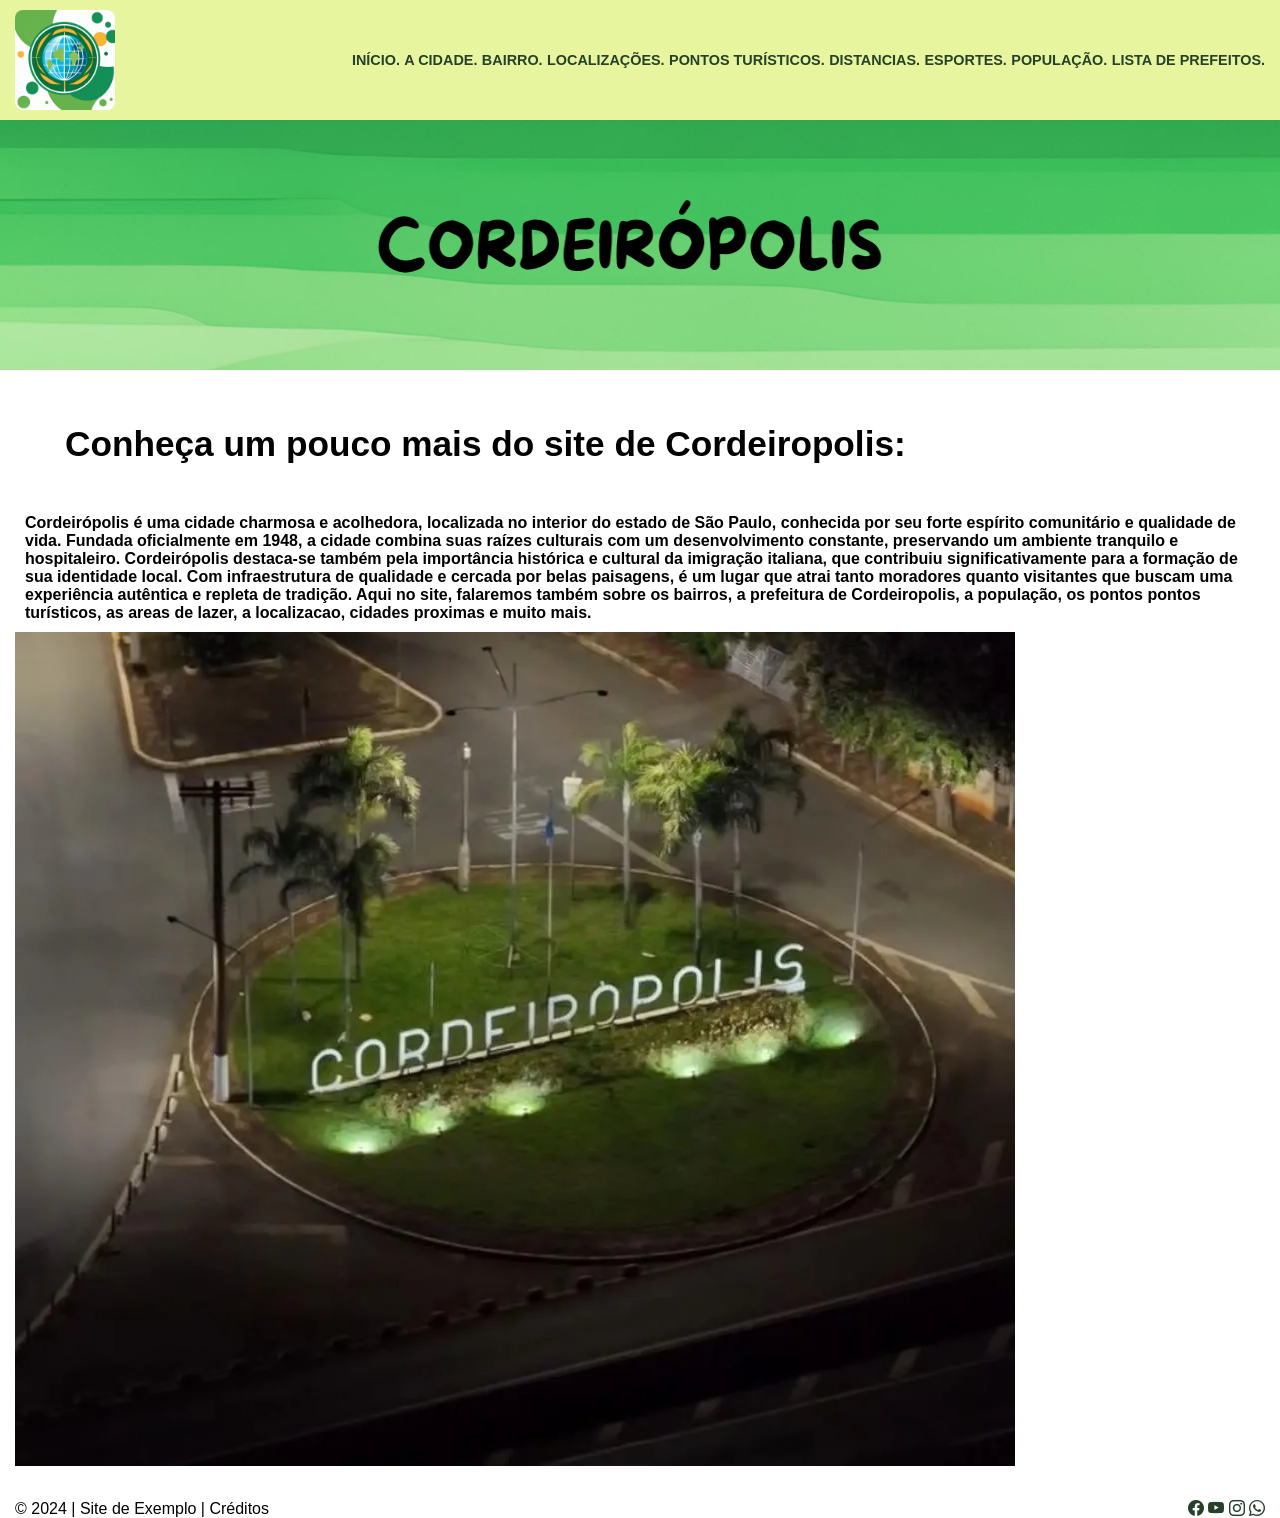
==== index.html @ 40acc1aa "aula 22/11/2024 - domínio e hospedagem" ====
<!DOCTYPE html>
<html lang="en">

<head>
    <meta charset="UTF-8">
    <meta name="viewport" content="width=device-width, initial-scale=1.0">
    <title> Site de Cordeirópolis</title>
    <link rel="stylesheet" href="css/style.css">
</head>


<body>
    <header>
        <nav>
            <img src="imagens/logo do site.webp" alt=" logo da cidade">
            <span>
                <a href="index.html"> Início.</a>
                <a href="a-cidade.html"> A cidade.</a>
                <a href="bairros.html"> Bairro.</a>
                <a href="localizacao.html"> Localizações.</a>
                <a href="pontos-turisticos.html"> Pontos Turísticos.</a>
                <a href="distancias.html"> Distancias.</a>
                <a href="esportes.html"> Esportes.</a>
                <a href="populacao.html"> População.</a>
                <a href="lista-de-prefeitos.html"> Lista de Prefeitos.</a>
            </span>
        </nav>
    </header>

    <section class="imagem_destaque">
        <img src="imagens/CORDEIRÓPOLIS.png" alt=" imagem principal">
    </section>

    <main>
        <div class="imformações_de_index">
            <div>
                <h1> Conheça um pouco mais do site de Cordeiropolis:</h1>
                <p><h3>Cordeirópolis é uma cidade charmosa e acolhedora, localizada no interior do estado de São Paulo,
                    conhecida por seu forte espírito comunitário e qualidade de vida. Fundada oficialmente em 1948, a
                    cidade combina suas raízes culturais com um desenvolvimento constante, preservando um ambiente
                    tranquilo e hospitaleiro. Cordeirópolis destaca-se também pela importância histórica e cultural da
                    imigração italiana, que contribuiu significativamente para a formação de sua identidade local. Com
                    infraestrutura de qualidade e cercada por belas paisagens, é um lugar que atrai tanto moradores
                    quanto visitantes que buscam uma experiência autêntica e repleta de tradição.
                    Aqui no site, falaremos também sobre os bairros, a prefeitura de Cordeiropolis, a população, os
                    pontos pontos turísticos, as areas de lazer, a localizacao, cidades proximas e muito mais.</h3>
                </p>
                <img src="imagens/brasao.png">
            </div>


    </main>


    <footer>
        <div>
            &copy; 2024 | Site de Exemplo | Créditos
        </div>
        <div>
            <a href="https://facebook.com" target="_blank"><i class="bi bi-facebook"></i></a>
            <a href="http://youtube.com" target="_blank"><i class="bi bi-youtube"></i></a>
            <a href="https://instagram.com" target="_blank"><i class="bi bi-instagram"></i></a>
            <a href="https://whatsapp.com" target="_blank"><i class="bi bi-whatsapp"></i></a>
        </div>
    </footer>


</body>

</html>
---- css/style.css ----
@import url('https://fonts.googleapis.com/css2?family=Roboto:ital,wght@0,100;0,300;0,400;0,500;0,700;0,900;1,100;1,300;1,400;1,500;1,700;1,900&display=swap');
@import url("https://cdn.jsdelivr.net/npm/bootstrap-icons@1.11.3/font/bootstrap-icons.min.css");

/*CSS Reset - redefine padrões que são aplicados pelos navegadores*/
* {
    margin: 0px;
    padding: 0px;
    box-sizing: border-box;



}

:root {
    --jade: #00A676;
    --preto: #181F1C;
    --verde_claro: #E7F59E;
    --verde_escuro: #274029;
    --laranja: #F7A072;
    --branco: #fff;

}

body {
    font-family: 'Gill Sans', 'Gill Sans MT', Calibri, 'Trebuchet MS', sans-serif;

}

nav,
article,
main,
footer {
    width: 1250px;
    margin: 0px auto;

}

header {
    background-color: var(--verde_claro);
    color: var(--branco);
    padding: 10px 0px;



}

nav {
    display: flex;
    /*muda  de bloco para flex*/
    justify-content: space-between;
    /* distribui horizontalmente os filhos*/
    align-items: center;
    /*alinha verticalmente */
    img{
        width: 100px;
    }

}

nav a {
    color: var(--verde_escuro);
    text-decoration: none;
    text-transform: uppercase;
    font-size: .9rem;
    font-weight: bold;


}

nav a:hover {

    text-decoration: underline;
    color: orange;

}

nav img {
    border-radius: 8px;

    margin-right: 70%px;


}

footer {
    display: flex;
    justify-content: space-between;
    align-items: center;
    margin-top: 30px;

    i {
        color: var(--verde_escuro);
    }
}

.imagem_destaque img {
    width: 100%;
    height: 250px;
}

h1 {
    font-size: 2.2rem;
    margin: 50px;
    color: var(--cinza_escuro);
    border-bottom: 2px solid var(--cinza_claro);
}

h2 {
    font-size: 1.7rem;
    color: var(--cinza_escuro);
    margin: 40px 0px 15px 0px;
}
h3{
    font-size: 1.0rem;
    margin: 10px;
    color: var(--cinza_escuro);
    border-bottom: 2px solid var(--cinza_claro);
}

p {
    line-height: 150%;
    /* altura da  linha    */
    margin-bottom: 10px;
    /* espaçamento entre paragrafo*/

}

.imagens {
    display: flex;
    justify-content: space-between;

    img {
        width: 32%;
    }
}

.home {
    display: flex;
    justify-content: space-between;
    flex-wrap: wrap;
    margin-top: 50px;
    margin-bottom: 80px;

}
.pontos-turisticos {
    display: flex;
    justify-content: space-between;
    flex-wrap: wrap;
    margin-top: 50px;
    margin-bottom: 80px;


    h2 {
        border-bottom: var(--cinza_claro) solid 3px;
    }

    .card {
        width: 32%;
        margin-bottom: 30px;
        text-align: center;

        img {
            width: 80%;
            border-radius: 10px;
            border: #E7F59E solid 3px;

        }
    }
    .tabela_cidades {
        border-bottom: 2px solid var(--cinza_claro);
        border-collapse: separate;
        width: 100%;
    
        h2 {
            border-bottom: 2px solid var(--cinza_claro);
        }
    
        th {
            background-color: var(--jade);
            color: var(--verde_claro);
            padding: 8px;
            text-align: start;
            font-size: larger;
        }
    
        td {
            background-color: var(--laranja);
            font-size: large;
        }
    
    }

}
.tabela_cidades {
    border-bottom: 2px solid var(--cinza_claro);
    border-collapse: separate;
    width: 100%;

    h2 {
        border-bottom: 2px solid var(--cinza_claro);
    }

    th {
        background-color: var(--jade);
        color: var(--verde_claro);
        padding: 8px;
        text-align: start;
        font-size: larger;
    }

    td {
        background-color: var(--verde_claro);
        font-size: large;
    }

}

.tabela_municipios {

    border-bottom: 2px solid var(--cinza_claro);
    border-collapse: separate;
    width: 100%;

    h2 {
        border-bottom: 2px solid var(--cinza_claro);
    }

    th {
        background-color: var(--jade);
        color: var(--verde_claro);
        padding: 8px;
        text-align: start;
        font-size: larger;
    }

    td {
        background-color: var(--verde_claro);
        font-size: large;
    }

}
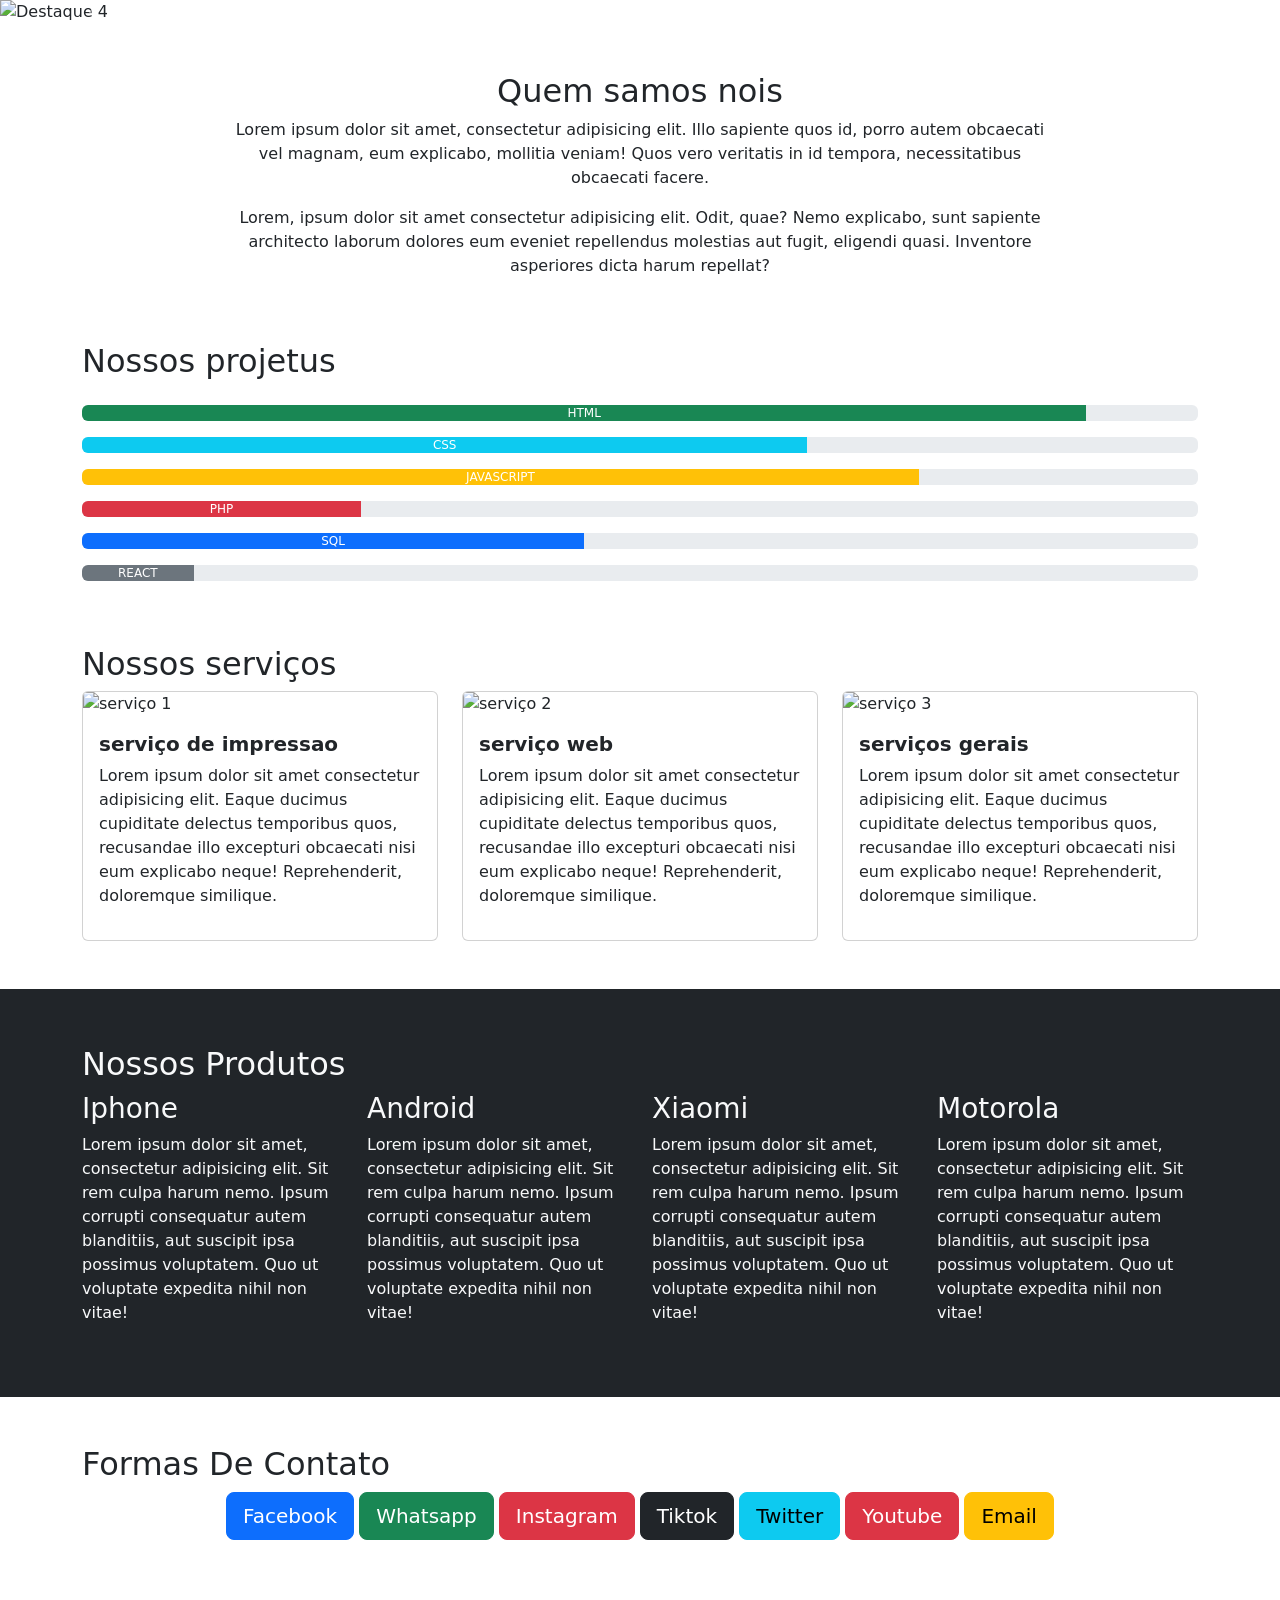
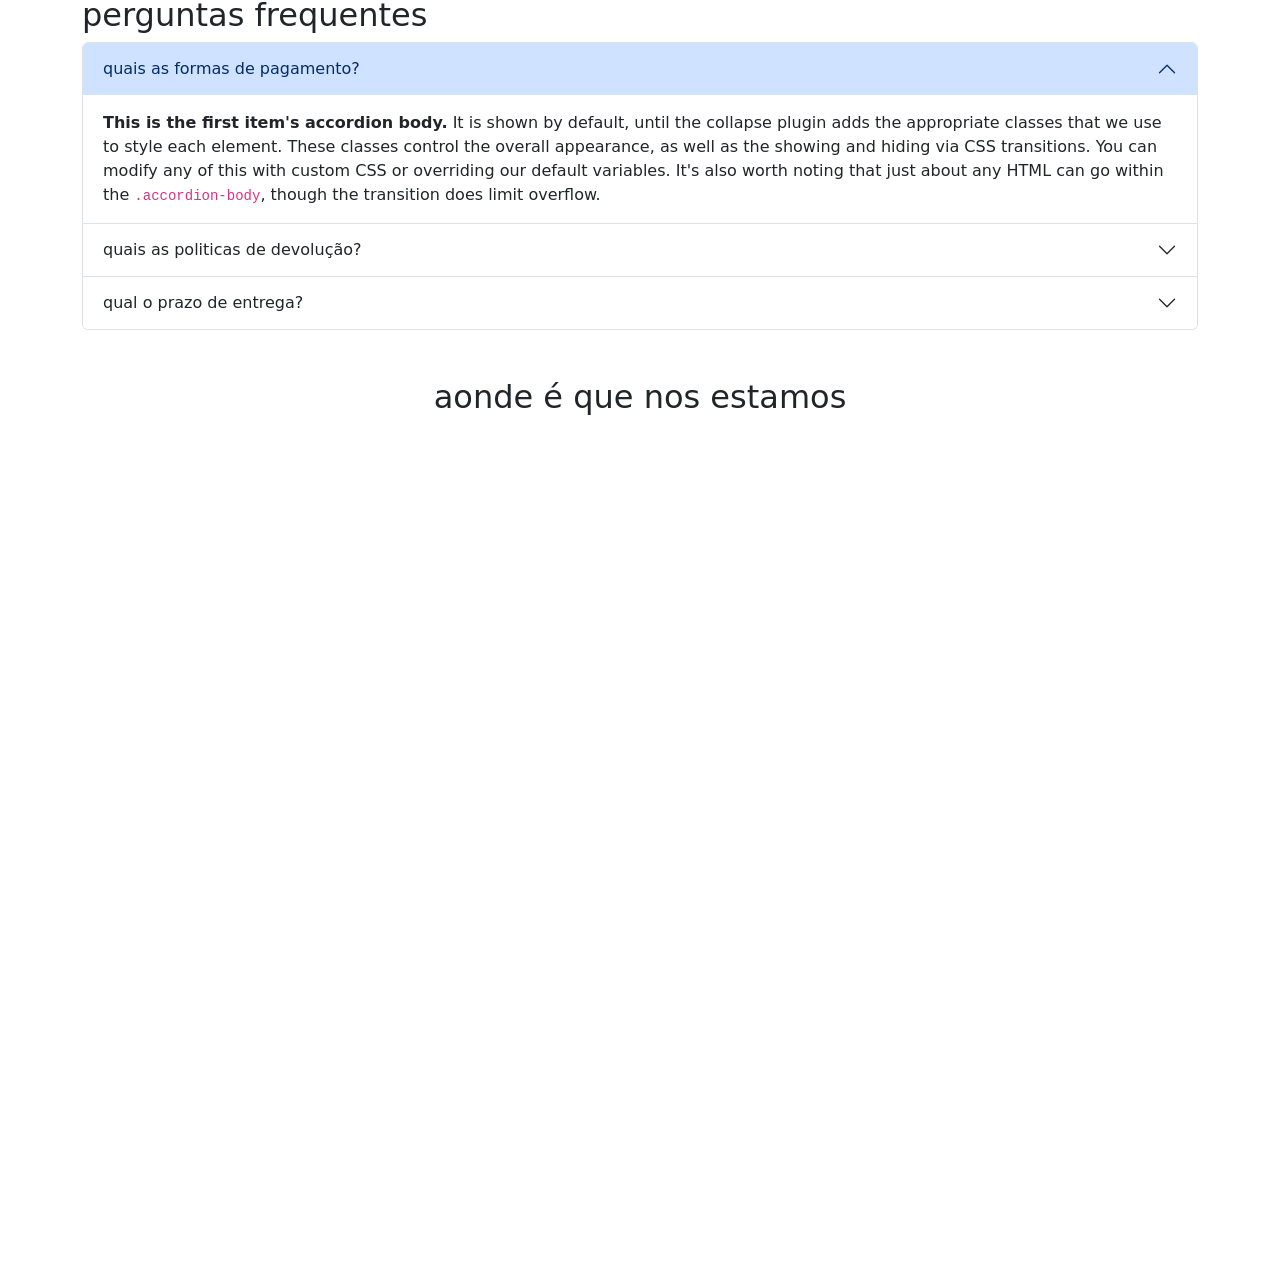
==== commit b92b0572: "Add files via upload" ====
--- a/index.html
+++ b/index.html
@@ -1,70 +1,291 @@
-<!DOCTYPE html>
-<html lang="en">
-
-<head>
-    <meta charset="UTF-8">
-    <meta name="viewport" content="width=device-width, initial-scale=1.0">
-    <title> Site de Cordeirópolis</title>
-    <link rel="stylesheet" href="css/style.css">
-</head>
-
-
-<body>
-    <header>
-        <nav>
-            <img src="imagens/logo do site.webp" alt=" logo da cidade">
-            <span>
-                <a href="index.html"> Início.</a>
-                <a href="a-cidade.html"> A cidade.</a>
-                <a href="bairros.html"> Bairro.</a>
-                <a href="localizacao.html"> Localizações.</a>
-                <a href="pontos-turisticos.html"> Pontos Turísticos.</a>
-                <a href="distancias.html"> Distancias.</a>
-                <a href="esportes.html"> Esportes.</a>
-                <a href="populacao.html"> População.</a>
-                <a href="lista-de-prefeitos.html"> Lista de Prefeitos.</a>
-            </span>
-        </nav>
-    </header>
-
-    <section class="imagem_destaque">
-        <img src="imagens/CORDEIRÓPOLIS.png" alt=" imagem principal">
-    </section>
-
-    <main>
-        <div class="imformações_de_index">
-            <div>
-                <h1> Conheça um pouco mais do site de Cordeiropolis:</h1>
-                <p><h3>Cordeirópolis é uma cidade charmosa e acolhedora, localizada no interior do estado de São Paulo,
-                    conhecida por seu forte espírito comunitário e qualidade de vida. Fundada oficialmente em 1948, a
-                    cidade combina suas raízes culturais com um desenvolvimento constante, preservando um ambiente
-                    tranquilo e hospitaleiro. Cordeirópolis destaca-se também pela importância histórica e cultural da
-                    imigração italiana, que contribuiu significativamente para a formação de sua identidade local. Com
-                    infraestrutura de qualidade e cercada por belas paisagens, é um lugar que atrai tanto moradores
-                    quanto visitantes que buscam uma experiência autêntica e repleta de tradição.
-                    Aqui no site, falaremos também sobre os bairros, a prefeitura de Cordeiropolis, a população, os
-                    pontos pontos turísticos, as areas de lazer, a localizacao, cidades proximas e muito mais.</h3>
-                </p>
-                <img src="imagens/brasao.png">
-            </div>
-
-
-    </main>
-
-
-    <footer>
-        <div>
-            &copy; 2024 | Site de Exemplo | Créditos
-        </div>
-        <div>
-            <a href="https://facebook.com" target="_blank"><i class="bi bi-facebook"></i></a>
-            <a href="http://youtube.com" target="_blank"><i class="bi bi-youtube"></i></a>
-            <a href="https://instagram.com" target="_blank"><i class="bi bi-instagram"></i></a>
-            <a href="https://whatsapp.com" target="_blank"><i class="bi bi-whatsapp"></i></a>
-        </div>
-    </footer>
-
-
-</body>
-
+<!DOCTYPE html>
+<html lang="en">
+
+<head>
+  <meta charset="UTF-8">
+  <meta name="viewport" content="width=device-width, initial-scale=1.0">
+  <title>Landing page com Bootstrap</title>
+  <link href="https://cdn.jsdelivr.net/npm/bootstrap@5.3.3/dist/css/bootstrap.min.css" rel="stylesheet"
+    integrity="sha384-QWTKZyjpPEjISv5WaRU9OFeRpok6YctnYmDr5pNlyT2bRjXh0JMhjY6hW+ALEwIH" crossorigin="anonymous">
+  <link rel="stylesheet" href="style.css">
+</head>
+
+<body>
+
+
+  <!-- Banner rotativo -->
+  <div id="carouselExample" class="carousel slide">
+    <div class="carousel-inner">
+      <div class="carousel-item active">
+        <img src="imagens/destaque_4.png" class="d-block w-100" alt="Destaque 4">
+      </div>
+      <div class="carousel-item">
+        <img src="imagens/destaque_2.png" class="d-block w-100" alt="Destaque 2">
+      </div>
+      <div class="carousel-item">
+        <img src="imagens/destaque_3.png" class="d-block w-100" alt="Destaque 3">
+      </div>
+    </div>
+    <button class="carousel-control-prev" type="button" data-bs-target="#carouselExample" data-bs-slide="prev">
+      <span class="carousel-control-prev-icon" aria-hidden="true"></span>
+      <span class="visually-hidden">Previous</span>
+    </button>
+    <button class="carousel-control-next" type="button" data-bs-target="#carouselExample" data-bs-slide="next">
+      <span class="carousel-control-next-icon" aria-hidden="true"></span>
+      <span class="visually-hidden">Next</span>
+    </button>
+  </div>
+
+
+
+  <!-- Seção quem somos -->
+
+  <section class="container text-center my-5">
+    <div class="row d-flex justify-content-center">
+      <div class="col-md-9">
+        <i class="bi bi-cup-hot-fill display-1"></i>
+        <h2>Quem samos nois</h2>
+        <p>Lorem ipsum dolor sit amet, consectetur adipisicing elit. Illo sapiente quos id, porro autem obcaecati vel
+          magnam, eum explicabo, mollitia veniam! Quos vero veritatis in id tempora, necessitatibus obcaecati facere.
+        </p>
+        <p>Lorem, ipsum dolor sit amet consectetur adipisicing elit. Odit, quae? Nemo explicabo, sunt sapiente
+          architecto laborum dolores eum eveniet repellendus molestias aut fugit, eligendi quasi. Inventore asperiores
+          dicta harum repellat?</p>
+      </div>
+    </div>
+    </div>
+  </section>
+
+  <!-- Nossos projetos -->
+  <div class="container my-5">
+    <h2>Nossos projetus</h2>
+    <div class="row">
+      <div class="col-md-12">
+
+        <div class="progress my-3" role="progressbar" aria-label="Example with label" aria-valuenow="25"
+          aria-valuemin="0" aria-valuemax="100">
+          <div class="progress-bar bg-success" style="width: 90%">HTML</div>
+        </div>
+        <div class="progress my-3" role="progressbar" aria-label="Example with label" aria-valuenow="25"
+          aria-valuemin="0" aria-valuemax="100">
+          <div class="progress-bar bg-info" style="width: 65%">CSS</div>
+        </div>
+        <div class="progress my-3" role="progressbar" aria-label="Example with label" aria-valuenow="25"
+          aria-valuemin="0" aria-valuemax="100">
+          <div class="progress-bar bg-warning" style="width: 75%">JAVASCRIPT</div>
+        </div>
+        <div class="progress my-3" role="progressbar" aria-label="Example with label" aria-valuenow="25"
+          aria-valuemin="0" aria-valuemax="100">
+          <div class="progress-bar bg-danger" style="width: 25%">PHP</div>
+        </div>
+        <div class="progress my-3" role="progressbar" aria-label="Example with label" aria-valuenow="25"
+          aria-valuemin="0" aria-valuemax="100">
+          <div class="progress-bar bg-primary" style="width: 45%">SQL</div>
+        </div>
+        <div class="progress my-3" role="progressbar" aria-label="Example with label" aria-valuenow="25"
+          aria-valuemin="0" aria-valuemax="100">
+          <div class="progress-bar bg-secondary" style="width: 10%">REACT</div>
+        </div>
+
+      </div>
+    </div>
+  </div>
+
+  <!-- Nossos serviços -->
+  <div class="container my-5">
+    <h2>Nossos serviços</h2>
+    <div class="row">
+
+      <div class="col-md-4">
+        <div class="card">
+          <img src="imagens/destaque_1.png" class="card-img-top" alt="serviço 1">
+          <div class="card-body">
+            <h5 class="fw-bold">serviço de impressao</h5>
+            <p>Lorem ipsum dolor sit amet consectetur adipisicing elit. Eaque ducimus cupiditate delectus temporibus
+              quos, recusandae illo excepturi obcaecati nisi eum explicabo neque! Reprehenderit, doloremque similique.
+            </p>
+          </div>
+        </div>
+      </div>
+
+      <div class="col-md-4">
+        <div class="card">
+          <img src="imagens/destaque_2.png" class="card-img-top" alt="serviço 2">
+          <div class="card-body">
+            <h5 class="fw-bold">serviço web</h5>
+            <p>Lorem ipsum dolor sit amet consectetur adipisicing elit. Eaque ducimus cupiditate delectus temporibus
+              quos, recusandae illo excepturi obcaecati nisi eum explicabo neque! Reprehenderit, doloremque similique.
+            </p>
+          </div>
+        </div>
+      </div>
+
+      <div class="col-md-4">
+        <div class="card">
+          <img src="imagens/destaque_3.png" class="card-img-top" alt="serviço 3">
+          <div class="card-body">
+            <h5 class="fw-bold">serviços gerais</h5>
+            <p>Lorem ipsum dolor sit amet consectetur adipisicing elit. Eaque ducimus cupiditate delectus temporibus
+              quos, recusandae illo excepturi obcaecati nisi eum explicabo neque! Reprehenderit, doloremque similique.
+            </p>
+          </div>
+        </div>
+      </div>
+    </div>
+  </div>
+  <!---bagulho-->
+
+  <!-- Nossos Produtos -->
+  <div class="container-fluid bg-dark text-light text my-5 py-2">
+    <section class="container my-5">
+      <h2>Nossos Produtos</h2>
+      <div class="row">
+        <div class="col-md-3">
+          <i class="bi bi-back fs-1 text-warning"></i>
+          <h3>Iphone</h3>
+          <p>Lorem ipsum dolor sit amet, consectetur adipisicing elit. Sit rem culpa harum nemo. Ipsum corrupti
+            consequatur autem blanditiis, aut suscipit ipsa possimus voluptatem. Quo ut voluptate expedita nihil non
+            vitae!</p>
+        </div>
+
+        <div class="col-md-3">
+          <i class="bi bi-basket3-fill fs-1 text-warning"></i>
+          <h3>Android</h3>
+          <p>Lorem ipsum dolor sit amet, consectetur adipisicing elit. Sit rem culpa harum nemo. Ipsum corrupti
+            consequatur autem blanditiis, aut suscipit ipsa possimus voluptatem. Quo ut voluptate expedita nihil non
+            vitae!</p>
+
+        </div>
+
+        <div class="col-md-3">
+          <i class="bi bi-camera-fill fs-1 text-warning"></i>
+          <h3>Xiaomi</h3>
+          <p>Lorem ipsum dolor sit amet, consectetur adipisicing elit. Sit rem culpa harum nemo. Ipsum corrupti
+            consequatur autem blanditiis, aut suscipit ipsa possimus voluptatem. Quo ut voluptate expedita nihil non
+            vitae!</p>
+
+        </div>
+
+        <div class="col-md-3">
+          <i class="bi bi-buildings-fill fs-1 text-warning"></i>
+          <h3>Motorola</h3>
+          <p>Lorem ipsum dolor sit amet, consectetur adipisicing elit. Sit rem culpa harum nemo. Ipsum corrupti
+            consequatur autem blanditiis, aut suscipit ipsa possimus voluptatem. Quo ut voluptate expedita nihil non
+            vitae!</p>
+
+        </div>
+
+      </div>
+    </section>
+  </div>
+
+
+  <!-- formas de contato -->
+  <section class="container my-5">
+    <h2>Formas De Contato</h2>
+    <div class="row">
+      <div class="col-md-12 text-center">
+        <a href="#" class="btn btn-lg btn-primary mb-2"><i class="bi bi-facebook"></i> Facebook</a>
+        <a href="#" class="btn btn-lg btn-success mb-2"><i class="bi bi-whatsapp"></i> Whatsapp</a>
+        <a href="#" class="btn btn-lg btn-danger mb-2"><i class="bi bi-instagram"></i> Instagram</a>
+        <a href="#" class="btn btn-lg btn-dark mb-2"><i class="bi bi-tiktok"></i> Tiktok</a>
+        <a href="#" class="btn btn-lg btn-info mb-2"><i class="bi bi-twitter"></i> Twitter</a>
+        <a href="#" class="btn btn-lg btn-danger mb-2"><i class="bi bi-youtube"></i> Youtube</a>
+        <a href="#" class="btn btn-lg btn-warning mb-2"><i class="bi bi-envelope-fill"></i> Email</a>
+
+      </div>
+    </div>
+  </section>
+
+  <!-- perguntas frequentes -->
+  <div class="container my-5">
+    <h2>perguntas frequentes</h2>
+    <div class="row">
+      <div class="col-md-12">
+        <div class="accordion" id="accordionExample">
+          <div class="accordion-item">
+            <h2 class="accordion-header">
+              <button class="accordion-button" type="button" data-bs-toggle="collapse" data-bs-target="#collapseOne"
+                aria-expanded="true" aria-controls="collapseOne">
+                quais as formas de pagamento?
+              </button>
+            </h2>
+            <div id="collapseOne" class="accordion-collapse collapse show" data-bs-parent="#accordionExample">
+              <div class="accordion-body">
+                <strong>This is the first item's accordion body.</strong> It is shown by default, until the collapse
+                plugin adds the appropriate classes that we use to style each element. These classes control the overall
+                appearance, as well as the showing and hiding via CSS transitions. You can modify any of this with
+                custom CSS or overriding our default variables. It's also worth noting that just about any HTML can go
+                within the <code>.accordion-body</code>, though the transition does limit overflow.
+              </div>
+            </div>
+          </div>
+          <div class="accordion-item">
+            <h2 class="accordion-header">
+              <button class="accordion-button collapsed" type="button" data-bs-toggle="collapse"
+                data-bs-target="#collapseTwo" aria-expanded="false" aria-controls="collapseTwo">
+                quais as politicas de devolução?
+              </button>
+            </h2>
+            <div id="collapseTwo" class="accordion-collapse collapse" data-bs-parent="#accordionExample">
+              <div class="accordion-body">
+                <strong>This is the second item's accordion body.</strong> It is hidden by default, until the collapse
+                plugin adds the appropriate classes that we use to style each element. These classes control the overall
+                appearance, as well as the showing and hiding via CSS transitions. You can modify any of this with
+                custom CSS or overriding our default variables. It's also worth noting that just about any HTML can go
+                within the <code>.accordion-body</code>, though the transition does limit overflow.
+              </div>
+            </div>
+          </div>
+          <div class="accordion-item">
+            <h2 class="accordion-header">
+              <button class="accordion-button collapsed" type="button" data-bs-toggle="collapse"
+                data-bs-target="#collapseThree" aria-expanded="false" aria-controls="collapseThree">
+                qual o prazo de entrega?
+              </button>
+            </h2>
+            <div id="collapseThree" class="accordion-collapse collapse" data-bs-parent="#accordionExample">
+              <div class="accordion-body">
+                <strong>This is the third item's accordion body.</strong> It is hidden by default, until the collapse
+                plugin adds the appropriate classes that we use to style each element. These classes control the overall
+                appearance, as well as the showing and hiding via CSS transitions. You can modify any of this with
+                custom CSS or overriding our default variables. It's also worth noting that just about any HTML can go
+                within the <code>.accordion-body</code>, though the transition does limit overflow.
+              </div>
+            </div>
+          </div>
+        </div>
+      </div>
+
+    </div>
+  </div>
+
+  <!-- aonde é q eu to -->
+  <div class="container my-5 text-center">
+    <h2>aonde é que nos estamos</h2>
+    <div class="row">
+      <div class="col-md-12 ratio ratio-21x9">
+        <iframe
+          src="https://www.google.com/maps/embed?pb=!1m18!1m12!1m3!1d3684.3175698768837!2d-47.40150102386259!3d-22.567222879495585!2m3!1f0!2f0!3f0!3m2!1i1024!2i768!4f13.1!3m3!1m2!1s0x94c880ee0caac24d%3A0x95fcf7d5914d4d50!2sSenac%20Limeira!5e0!3m2!1spt-BR!2sbr!4v1738173104830!5m2!1spt-BR!2sbr"
+          width="600" height="450" style="border:0;" allowfullscreen="" loading="lazy"
+          referrerpolicy="no-referrer-when-downgrade"></iframe>
+      </div>
+
+    </div>
+  </div>
+
+
+
+
+
+  <br><br><br><br><br><br><br><br><br><br><br><br><br><br>
+
+
+
+
+  <script src="https://cdn.jsdelivr.net/npm/bootstrap@5.3.3/dist/js/bootstrap.bundle.min.js"
+    integrity="sha384-YvpcrYf0tY3lHB60NNkmXc5s9fDVZLESaAA55NDzOxhy9GkcIdslK1eN7N6jIeHz" crossorigin="anonymous">
+    </script>
+</body>
+
 </html>
